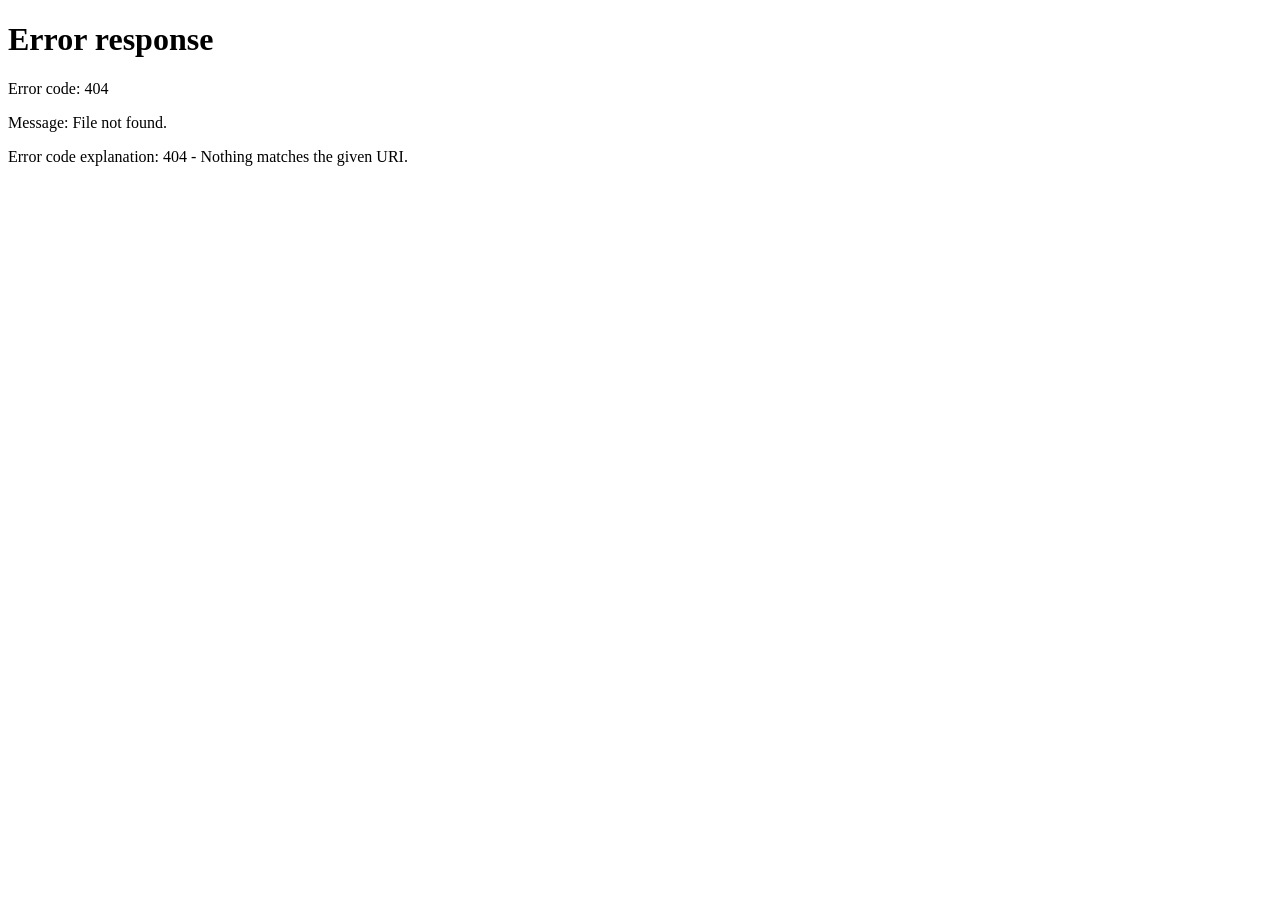
==== docs/drills.html @ 67cc3751 "Add files via upload" ====
<!DOCTYPE html>
<html>

<head>
    <link href="https://fonts.googleapis.com/css2?family=DM+Sans:wght@400;500;600;700&family=Space+Mono:wght@400;700&display=swap" rel="stylesheet">
    <title>TOEFL Drills</title>
    <link rel="stylesheet" href="style.css">
</head>

<body>
    <header>
    <img src="[data-uri]" 
    alt="Crimson Education brand logo centered above a dashboard heading" style="width:90%; height:auto; display:block; margin:0 auto;" />
        </header>
    <a href="new-practice-select.html" class="button-link button-back">Back to categories</a>
    <h1 class="h1">Crimson Education<br>
        TOEFL Student Center</h1>
    <p class="expText" id="selected-text"></p>
    <div id="drill-container"></div>

    <script>
        const ENGINE_BASE  = "https://script.google.com/macros/s/AKfycbx9eTiq48XWGmvwmCS2Js3T_GJ3oh_Yaz40dQzY19Rxs27uNMAGUaN3EOB_EOx4N9VavQ/exec";
        const DRILLS_SHEET = "1uFt4s_RC1TP6JcMk7tIXUVOtkH9Cfbwt2ee3Lfyxte0";

        const SECTIONS = {
            reading:   { label: "Reading",   prefix: "R" },
            listening: { label: "Listening", prefix: "L" },
            speaking:  { label: "Speaking",  prefix: "S" },
            writing:   { label: "Writing",   prefix: "W" }
        };

        // Which section? Comes from the link: drills.html?section=reading
        const key = (new URLSearchParams(location.search).get("section") || "").toLowerCase();
        const sec = SECTIONS[key];

        const container = document.getElementById("drill-container");
        const selected  = document.getElementById("selected-text");

        function drillUrl(sectionKey, setId) {
            const u = new URL(ENGINE_BASE);
            u.searchParams.set("test", DRILLS_SHEET);
            u.searchParams.set("mode", "drill");
            u.searchParams.set("section", sectionKey);
            u.searchParams.set("set", setId);
            return u.toString();
        }

        function setNumber(setId) {
            const m = String(setId).match(/\d+/);
            return m ? parseInt(m[0], 10) : 0;
        }

        function renderSets(setsBySection) {
            const ids = (setsBySection[key] || [])
                .map(s => String(s).trim().toUpperCase())
                .filter(s => s.startsWith(sec.prefix))
                .sort((a, b) => setNumber(a) - setNumber(b));

            if (ids.length === 0) {
                container.innerHTML = '<p class="expText">No ' + sec.label.toLowerCase() + ' sets are available yet.</p>';
                return;
            }

            container.innerHTML = "";
            const box = document.createElement("div");
            box.className = "drill-box";
            ids.forEach(setId => {
                const a = document.createElement("a");
                a.className = "button-link";
                a.href = drillUrl(key, setId);
                a.textContent = sec.label + " " + setNumber(setId);
                box.appendChild(a);
            });
            container.appendChild(box);
        }

        async function loadSets() {
            container.innerHTML = '<p class="expText">Loading practice sets…</p>';
            try {
                const u = new URL(ENGINE_BASE);
                u.searchParams.set("test", DRILLS_SHEET);
                u.searchParams.set("mode", "list");
                const res = await fetch(u.toString());
                if (!res.ok) throw new Error("HTTP " + res.status);
                renderSets(await res.json());
            } catch (err) {
                console.error("Could not load set list:", err);
                container.innerHTML = '<p class="expText">Couldn\'t load the practice sets. Please refresh the page.</p>';
            }
        }

        // Stop double-clicks from firing two navigations
        let navigating = false;
        document.addEventListener("click", e => {
            const link = e.target.closest(".button-link");
            if (!link) return;
            if (navigating) { e.preventDefault(); return; }
            navigating = true;
        });
        window.addEventListener("pageshow", () => { navigating = false; });

        if (!sec) {
            // Bad or missing ?section= → send them back to pick one
            location.replace("new-practice-select.html");
        } else {
            document.title = "TOEFL Drills – " + sec.label;
            selected.innerHTML = "You have selected: <strong>" + sec.label + "</strong>";
            loadSets();
        }
    </script>
</body>
</html>
---- docs/style.css ----
/* ==========================================================================
   Crimson Education — TOEFL Student Center
   Hub stylesheet. Every value below is sourced from the Crimson design spec
   (design.md / color-palette.md). No invented intermediate values.

   Used by: index.html, practice-select.html, test-select.html
   ========================================================================== */

@import url('https://fonts.googleapis.com/css2?family=Bricolage+Grotesque:wght@400..700&family=Noto+Sans:wght@400;500;600;700&display=swap');

/* --------------------------------------------------------------------------
   1. TOKENS
   -------------------------------------------------------------------------- */
:root {
  /* --- Brand ramp (Red). PRIMARY lives at 800, per spec. --- */
  --brand-50:  #FFEFEE;
  --brand-100: #FFDAD7;
  --brand-500: #F5170D;  /* Crimson — bright accent */
  --brand-700: #A60D10;
  --brand-800: #74070E;  /* Primary Red */
  --brand-900: #5B0409;

  /* --- Neutrals --- */
  --neutral-25:  #FAFAFB;  /* Page */
  --neutral-50:  #F3F3F5;
  --neutral-100: #E4E4E9;
  --neutral-200: #C9C9D2;  /* Pale Grey */
  --neutral-600: #6E6F70;
  --neutral-800: #3F3F3F;  /* Stone */
  --neutral-900: #2E2E2E;  /* Canonical dark surface */
  --white: #FFFFFF;

  /* --- Semantic roles --- */
  --color-page:            var(--neutral-25);
  --color-surface:         var(--white);
  --color-border:          var(--neutral-100);
  --color-text:            var(--neutral-900);
  --color-text-muted:      var(--neutral-600);
  --color-primary:         var(--brand-800);
  --color-primary-hover:   var(--brand-700);
  --color-primary-active:  var(--brand-900);
  --color-primary-tint:    var(--brand-50);
  --color-on-primary:      var(--white);
  --color-focus-ring:      var(--brand-800);

  /* --- Fonts --- */
  --font-display: 'Bricolage Grotesque', sans-serif;
  --font-sans:    'Noto Sans', sans-serif;

  /* --- Text scale (body / UI) --- */
  --text-xs: 13px;  --text-xs-lh: 18px;
  --text-sm: 14px;  --text-sm-lh: 20px;
  --text-md: 16px;  --text-md-lh: 24px;
  --text-lg: 18px;  --text-lg-lh: 28px;
  --text-xl: 20px;  --text-xl-lh: 30px;

  /* --- Display scale (headlines only) --- */
  --display-xs: 24px;  --display-xs-lh: 32px;  /* tracking -0.01em */
  --display-sm: 30px;  --display-sm-lh: 38px;  /* tracking -0.01em */
  --display-md: 36px;  --display-md-lh: 44px;  /* tracking -0.02em */

  /* --- Radius (Untitled UI 1:1). Interactive controls = md (8px). --- */
  --radius-md:  0.5rem;
  --radius-xl:  0.75rem;
  --radius-2xl: 1rem;

  /* --- Elevation. Warm Crimson-tinted near-black rgb(30,10,12). --- */
  --shadow-xs: 0px 1px 2px 0px rgba(30, 10, 12, 0.05);
  --shadow-sm: 0px 1px 3px 0px rgba(30, 10, 12, 0.1), 0px 1px 2px -1px rgba(30, 10, 12, 0.1);
  --shadow-md: 0px 4px 6px -1px rgba(30, 10, 12, 0.1), 0px 2px 4px -2px rgba(30, 10, 12, 0.06);
  --shadow-lg: 0px 12px 16px -4px rgba(30, 10, 12, 0.08), 0px 4px 6px -2px rgba(30, 10, 12, 0.03), 0px 2px 2px -1px rgba(30, 10, 12, 0.04);

  /* --- Layout --- */
  --content-max: 720px;
  --page-pad-x: 24px;
  --page-pad-y: 48px;
  --stack-gap: 24px;
  --grid-gap: 12px;

  --motion: 160ms cubic-bezier(0.4, 0, 0.2, 1);
}

/* --------------------------------------------------------------------------
   2. RESET + PAGE
   -------------------------------------------------------------------------- */
*, *::before, *::after { box-sizing: border-box; }

html { -webkit-text-size-adjust: 100%; }

body {
  margin: 0;
  padding: var(--page-pad-y) var(--page-pad-x) 64px;
  min-height: 100vh;

  background: var(--color-page);
  color: var(--color-text);
  font-family: var(--font-sans);
  font-size: var(--text-md);
  line-height: var(--text-md-lh);
  font-weight: 400;
  -webkit-font-smoothing: antialiased;

  display: flex;
  flex-direction: column;
  align-items: center;
  justify-content: flex-start;   /* content flows from the top; long pages
                                    (practice-select) no longer clip */
  gap: var(--stack-gap);
}

/* Constrain every direct child to one readable column. */
body > * {
  width: 100%;
  max-width: var(--content-max);
  margin: 0;
}

/* --------------------------------------------------------------------------
   3. LOGO / HEADER
   Logo is image-based per spec — never recolour it.
   -------------------------------------------------------------------------- */
header {
  display: flex;
  justify-content: center;
}

header img {
  width: 100%;
  max-width: 260px;
  height: auto;
  display: block;
}

/* --------------------------------------------------------------------------
   4. TYPOGRAPHY
   -------------------------------------------------------------------------- */
.h1 {
  font-family: var(--font-display);
  font-size: var(--display-md);
  line-height: var(--display-md-lh);
  letter-spacing: -0.02em;
  font-weight: 700;
  color: var(--color-text);
  text-align: center;
  text-wrap: balance;
}

/* Section headings — e.g. "Reading" / "Listening" on practice-select. */
.h2 {
  font-family: var(--font-display);
  font-size: var(--display-xs);
  line-height: var(--display-xs-lh);
  letter-spacing: -0.01em;
  font-weight: 600;
  color: var(--color-text);
  text-align: left;
}

.expText {
  font-family: var(--font-sans);
  font-size: var(--text-xl);
  line-height: var(--text-xl-lh);
  font-weight: 400;
  color: var(--color-text-muted);
  text-align: center;
  text-wrap: pretty;
}

.expText strong {
  font-weight: 600;
  color: var(--color-text);
}

ul.expText {
  padding-left: 1.25em;
  display: flex;
  flex-direction: column;
  gap: 8px;
}

ul.expText li::marker { color: var(--color-primary); }

/* --------------------------------------------------------------------------
   5. BUTTON GRIDS
   -------------------------------------------------------------------------- */
.box,
.drill-box,
.test-box {
  display: grid;
  align-items: stretch;
  gap: var(--grid-gap);
}

.box       { grid-template-columns: repeat(2, 1fr); }
.test-box  { grid-template-columns: repeat(3, 1fr); }
.drill-box { grid-template-columns: repeat(5, 1fr); }

/* --------------------------------------------------------------------------
   6. BUTTONS
   Primary action = Primary Red. Radius = rounded-md (8px), per spec.
   -------------------------------------------------------------------------- */
.button-link {
  display: flex;
  align-items: center;
  justify-content: center;
  text-align: center;

  padding: 12px 20px;
  width: 100%;

  font-family: var(--font-sans);
  font-size: var(--text-md);
  line-height: var(--text-md-lh);
  font-weight: 600;

  background: var(--color-primary);
  color: var(--color-on-primary);
  text-decoration: none;

  border: 1px solid var(--color-primary);
  border-radius: var(--radius-md);
  box-shadow: var(--shadow-xs);

  transition:
    background-color var(--motion),
    border-color var(--motion),
    box-shadow var(--motion),
    transform var(--motion);
}

.button-link:hover {
  background: var(--color-primary-hover);
  border-color: var(--color-primary-hover);
  box-shadow: var(--shadow-md);
  transform: translateY(-1px);
}

.button-link:active {
  background: var(--color-primary-active);
  border-color: var(--color-primary-active);
  box-shadow: var(--shadow-xs);
  transform: translateY(0);
}

.button-link:focus-visible {
  outline: 2px solid var(--color-focus-ring);
  outline-offset: 2px;
}

/* Secondary action. "Go back" is navigation, not a primary action, so it
   does not carry the brand fill. Declared after .button-link so the
   `class="button-link button-back"` pairing in the HTML resolves here. */
.button-back {
  width: auto;
  justify-self: center;
  align-self: center;
  max-width: max-content;

  padding: 10px 16px;
  font-size: var(--text-sm);
  line-height: var(--text-sm-lh);

  background: var(--color-surface);
  color: var(--color-text);
  border-color: var(--color-border);
}

.button-back:hover {
  background: var(--neutral-50);
  border-color: var(--neutral-200);
  color: var(--color-text);
}

.button-back:active {
  background: var(--neutral-100);
  border-color: var(--neutral-200);
}

/* --------------------------------------------------------------------------
   7. RESPONSIVE
   -------------------------------------------------------------------------- */
@media (max-width: 900px) {
  .drill-box { grid-template-columns: repeat(3, 1fr); }
}

@media (max-width: 600px) {
  :root {
    --page-pad-y: 32px;
    --page-pad-x: 16px;
    --stack-gap: 20px;
  }

  .h1 {
    font-size: var(--display-sm);
    line-height: var(--display-sm-lh);
    letter-spacing: -0.01em;
  }

  .expText {
    font-size: var(--text-lg);
    line-height: var(--text-lg-lh);
  }

  .box,
  .test-box,
  .drill-box {
    grid-template-columns: 1fr;
  }
}

/* --------------------------------------------------------------------------
   8. QUALITY FLOOR
   -------------------------------------------------------------------------- */
@media (prefers-reduced-motion: reduce) {
  *, *::before, *::after {
    animation-duration: 0.01ms !important;
    transition-duration: 0.01ms !important;
    scroll-behavior: auto !important;
  }
  .button-link:hover { transform: none; }
}
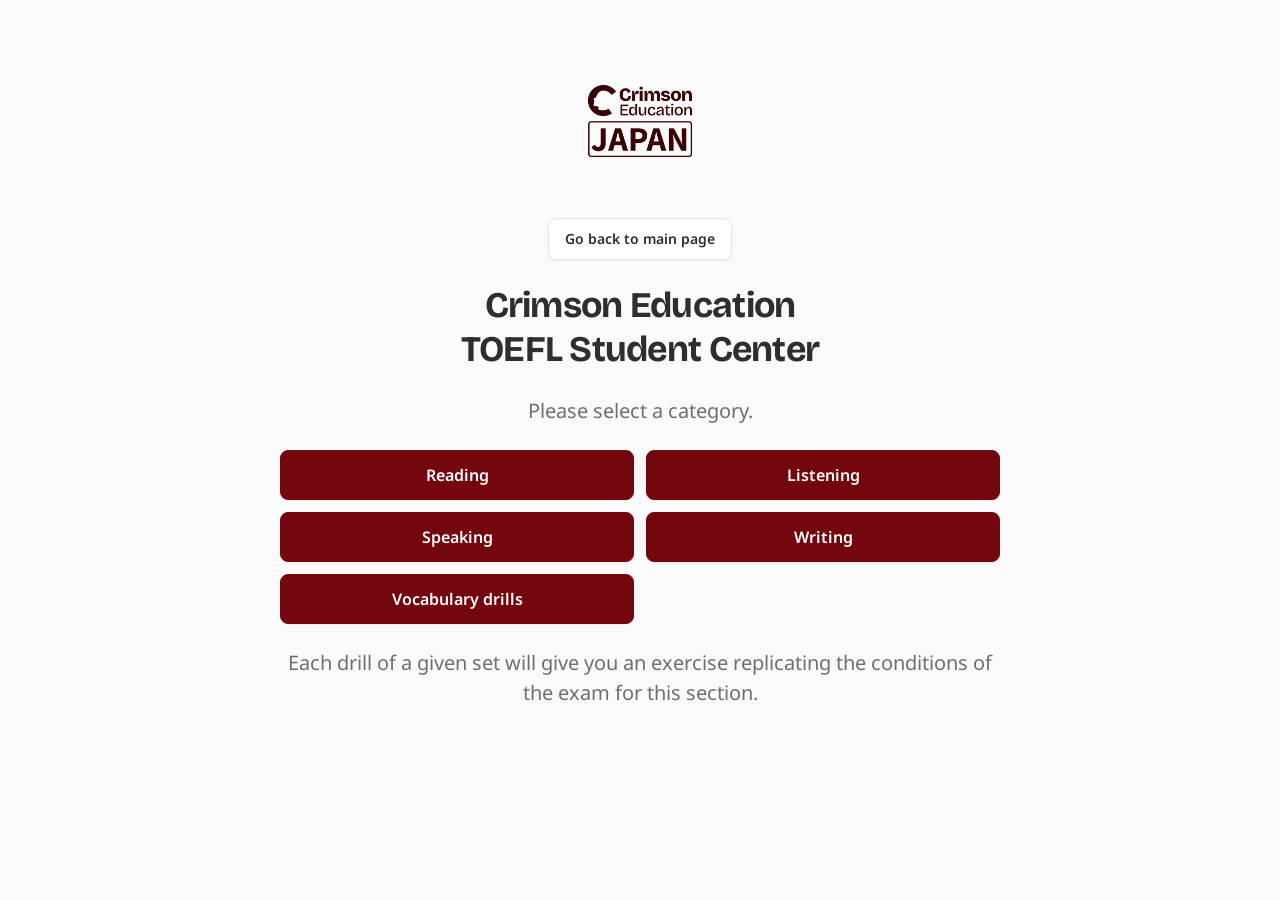
==== commit 2c533e77: "Update redirect location for missing section" ====
--- a/docs/drills.html
+++ b/docs/drills.html
@@ -12,7 +12,7 @@
     <img src="[data-uri]" 
     alt="Crimson Education brand logo centered above a dashboard heading" style="width:90%; height:auto; display:block; margin:0 auto;" />
         </header>
-    <a href="new-practice-select.html" class="button-link button-back">Back to categories</a>
+    <a href="practice-select.html" class="button-link button-back">Back to categories</a>
     <h1 class="h1">Crimson Education<br>
         TOEFL Student Center</h1>
     <p class="expText" id="selected-text"></p>
@@ -26,7 +26,8 @@
             reading:   { label: "Reading",   prefix: "R" },
             listening: { label: "Listening", prefix: "L" },
             speaking:  { label: "Speaking",  prefix: "S" },
-            writing:   { label: "Writing",   prefix: "W" }
+            writing:   { label: "Writing",   prefix: "W" },
+            vocabulary: {label: "Vocabulary", prefix: "V" }
         };
 
         // Which section? Comes from the link: drills.html?section=reading
@@ -101,7 +102,7 @@
 
         if (!sec) {
             // Bad or missing ?section= → send them back to pick one
-            location.replace("new-practice-select.html");
+            location.replace("practice-select.html");
         } else {
             document.title = "TOEFL Drills – " + sec.label;
             selected.innerHTML = "You have selected: <strong>" + sec.label + "</strong>";
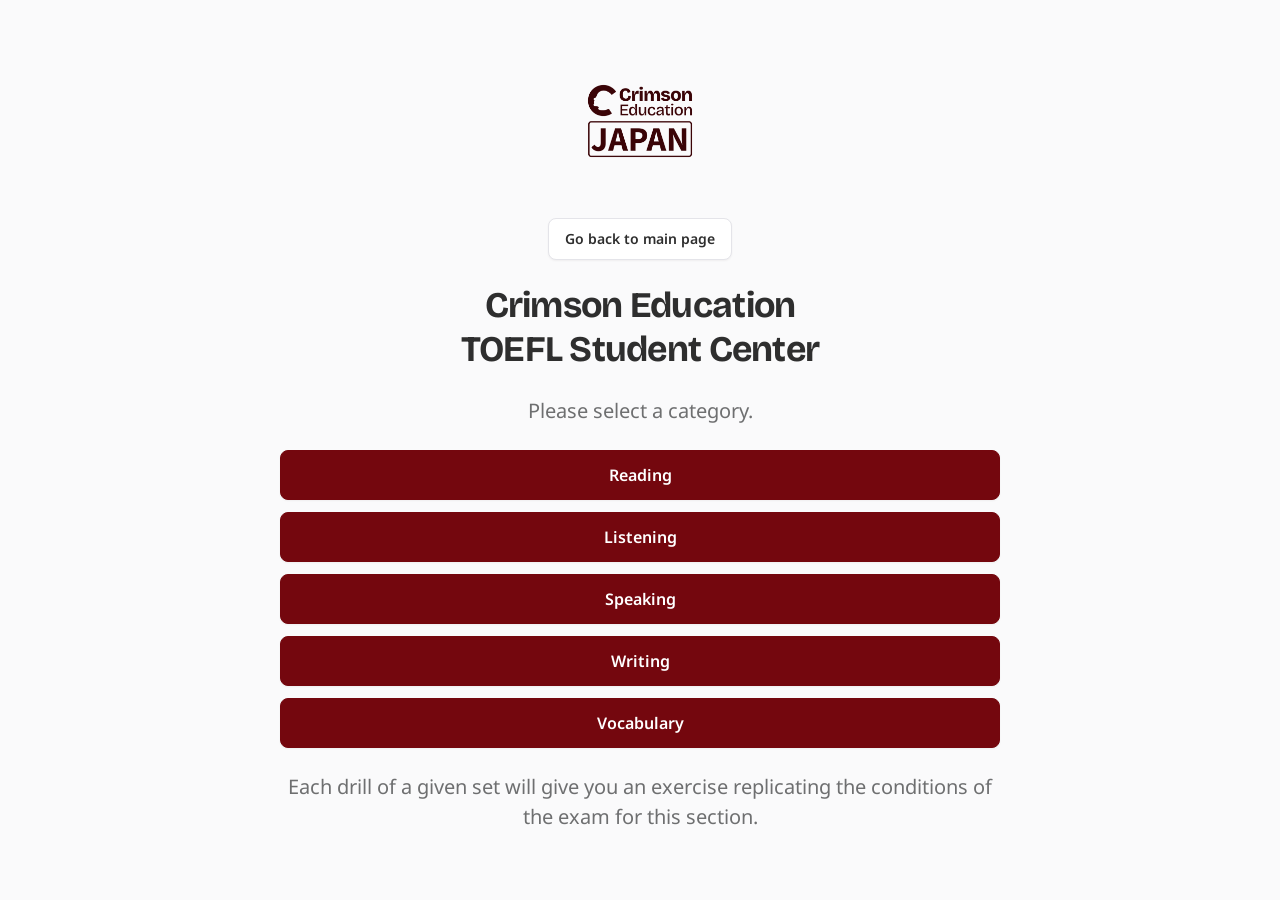
==== commit fba6ddc6: "Modified buttons" ====
--- a/docs/drills.html
+++ b/docs/drills.html
@@ -69,7 +69,7 @@
                 const a = document.createElement("a");
                 a.className = "button-link";
                 a.href = drillUrl(key, setId);
-                a.textContent = sec.label + " " + setNumber(setId);
+                a.textContent = setNumber(setId);
                 box.appendChild(a);
             });
             container.appendChild(box);
--- a/docs/style.css
+++ b/docs/style.css
@@ -191,8 +191,8 @@
   gap: var(--grid-gap);
 }
 
-.box       { grid-template-columns: repeat(2, 1fr); }
-.test-box  { grid-template-columns: repeat(3, 1fr); }
+.box, .test-box       { display: flex; flex-wrap: wrap; justify-content: center; gap: var(--grid-gap); }
+
 .drill-box { grid-template-columns: repeat(5, 1fr); }
 
 /* --------------------------------------------------------------------------
@@ -301,7 +301,7 @@
     line-height: var(--text-lg-lh);
   }
 
-  .box,
+  .box > .button-link {flex-basis: 100%;}
   .test-box,
   .drill-box {
     grid-template-columns: 1fr;
